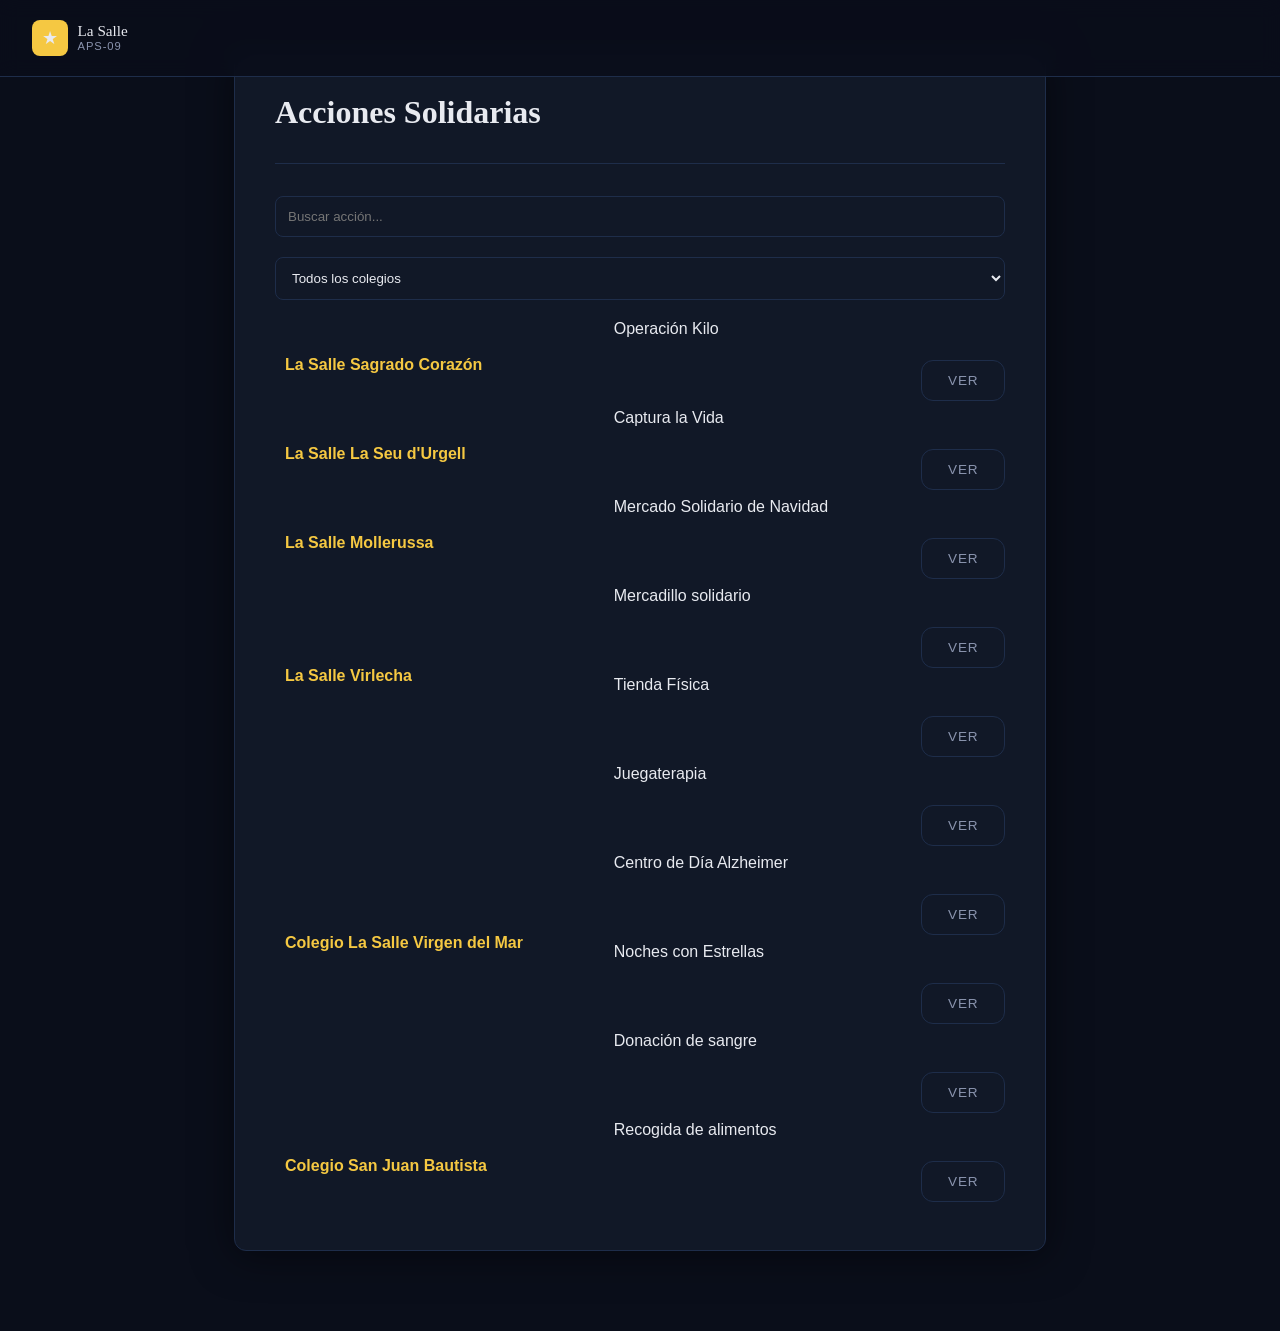
==== Index.html @ cb10192f "Add files via upload" ====
<!DOCTYPE html>
<html lang="es">
  <head>
    <meta charset="UTF-8" />
    <meta name="viewport" content="width=device-width, initial-scale=1.0" />
    <title>Acciones Solidarias | APS-09</title>
    <link rel="stylesheet" href="main.css" />
  </head>

  <body>
    <header class="site-header">
      <div class="logo">
        <div class="logo-icon">★</div>
        <div class="logo-text">
          La Salle
          <span>APS-09</span>
        </div>
      </div>
    </header>

    <main>
      <section class="card">
        <h1
          style="
            font-family: var(--font-display);
            font-size: 2rem;
            margin-bottom: 10px;
          "
        >
          Acciones Solidarias
        </h1>

        <div class="divider"></div>

        <input
          type="text"
          id="inputBusqueda"
          placeholder="Buscar acción..."
          onkeyup="filtrarTabla()"
          style="
            width: 100%;
            padding: 12px;
            margin-bottom: 20px;
            border-radius: 8px;
            border: 1px solid var(--color-border);
            background: var(--color-surface);
            color: var(--color-text);
          "
        />

        <select
          id="filtroColegio"
          onchange="filtrarTabla()"
          style="
            width: 100%;
            padding: 12px;
            margin-bottom: 20px;
            border-radius: 8px;
            border: 1px solid var(--color-border);
            background: var(--color-surface);
            color: var(--color-text);
          "
        >
          <option value="">Todos los colegios</option>
        </select>

        <table
          id="tablaProyectos"
          style="width: 100%; border-collapse: collapse"
        >
          <tbody id="cuerpoTabla"></tbody>
        </table>
      </section>
    </main>

    <script>
      const listaProyectos = [
        {
          id: "op_kilo_1",
          colegio: "La Salle Sagrado Corazón",
          titulo: "Operación Kilo",
        },
        {
          id: "captura_vida",
          colegio: "La Salle La Seu d'Urgell",
          titulo: "Captura la Vida",
        },
        {
          id: "mercado_navidad",
          colegio: "La Salle Mollerussa",
          titulo: "Mercado Solidario de Navidad",
        },
        {
          id: "mercadillo_virlecha",
          colegio: "La Salle Virlecha",
          titulo: "Mercadillo solidario",
        },
        {
          id: "tienda_fisica",
          colegio: "La Salle Virlecha",
          titulo: "Tienda Física",
        },
        {
          id: "juegaterapia",
          colegio: "Colegio La Salle Virgen del Mar",
          titulo: "Juegaterapia",
        },
        {
          id: "alzheimer",
          colegio: "Colegio La Salle Virgen del Mar",
          titulo: "Centro de Día Alzheimer",
        },
        {
          id: "estrellas",
          colegio: "Colegio La Salle Virgen del Mar",
          titulo: "Noches con Estrellas",
        },
        {
          id: "donacion_sangre",
          colegio: "Colegio La Salle Virgen del Mar",
          titulo: "Donación de sangre",
        },
        {
          id: "recogida_alimentos_sjb",
          colegio: "Colegio San Juan Bautista",
          titulo: "Recogida de alimentos",
        },
      ];

      window.onload = function () {
        const selectFiltro = document.getElementById("filtroColegio");
        const cuerpoTabla = document.getElementById("cuerpoTabla");

        const colegiosAgrupados = {};

        listaProyectos.forEach((p) => {
          if (!colegiosAgrupados[p.colegio]) colegiosAgrupados[p.colegio] = [];
          colegiosAgrupados[p.colegio].push(p);
        });

        Object.keys(colegiosAgrupados).forEach((nombreColegio) => {
          let option = document.createElement("option");
          option.value = nombreColegio;
          option.text = nombreColegio;
          selectFiltro.appendChild(option);
        });

        let htmlTabla = "";

        Object.keys(colegiosAgrupados).forEach((nombreColegio) => {
          htmlTabla += `
<tr>
<td style="padding:10px; font-weight:bold; color: var(--color-gold);">${nombreColegio}</td>
<td>
<ul style="list-style:none; padding:0;">
`;

          colegiosAgrupados[nombreColegio].forEach((proj) => {
            htmlTabla += `
<li style="display:flex; justify-content:space-between; margin-bottom:8px;">
<span>${proj.titulo}</span>
<a href="detalle.html?proyecto=${proj.id}" class="btn-back">Ver</a>
</li>
`;
          });

          htmlTabla += `
</ul>
</td>
</tr>
`;
        });

        cuerpoTabla.innerHTML = htmlTabla;
      };

      function filtrarTabla() {
        var input = document.getElementById("inputBusqueda");
        var filter = input.value.toUpperCase();
        var select = document.getElementById("filtroColegio");
        var filterCole = select.value.toUpperCase();

        var table = document.getElementById("tablaProyectos");
        var tr = table
          .getElementsByTagName("tbody")[0]
          .getElementsByTagName("tr");

        for (var i = 0; i < tr.length; i++) {
          var tdCole = tr[i].getElementsByTagName("td")[0];
          var tdProjs = tr[i].getElementsByTagName("td")[1];

          if (tdCole && tdProjs) {
            var txtValueCole = tdCole.textContent || tdCole.innerText;
            var matchColegio =
              filterCole === "" ||
              txtValueCole.toUpperCase().indexOf(filterCole) > -1;

            var liItems = tdProjs.getElementsByTagName("li");
            var hasVisibleLi = false;

            for (var j = 0; j < liItems.length; j++) {
              var spanProj = liItems[j].getElementsByTagName("span")[0];
              var txtValueProj = spanProj.textContent || spanProj.innerText;

              var matchText =
                filter === "" ||
                txtValueCole.toUpperCase().indexOf(filter) > -1 ||
                txtValueProj.toUpperCase().indexOf(filter) > -1;

              if (matchColegio && matchText) {
                liItems[j].style.display = "";
                hasVisibleLi = true;
              } else {
                liItems[j].style.display = "none";
              }
            }

            tr[i].style.display = hasVisibleLi ? "" : "none";
          }
        }
      }
    </script>
  </body>
</html>
---- main.css ----
:root {
  --color-bg: #0a0e1a;
  --color-surface: #111827;
  --color-border: #1e2d4a;
  --color-gold: #f5c842;
  --color-gold-dim: #c9a22e;
  --color-text: #e8eaf0;
  --color-muted: #8a94ae;
  --font-display: "Playfair Display", serif;
  --font-body: "Lato", sans-serif;
  --radius: 12px;
  --transition: 0.35s cubic-bezier(0.4, 0, 0.2, 1);
}

*,
*::before,
*::after {
  box-sizing: border-box;
  margin: 0;
  padding: 0;
}

html {
  scroll-behavior: smooth;
}

body {
  background-color: var(--color-bg);
  color: var(--color-text);
  font-family: var(--font-body);
  font-weight: 300;
  min-height: 100vh;
  overflow-x: hidden;
}

.stars-layer {
  position: fixed;
  inset: 0;
  pointer-events: none;
  z-index: 0;
  overflow: hidden;
}

.star {
  position: absolute;
  border-radius: 50%;
  background: #fff;
  animation: twinkle var(--dur) var(--delay) infinite alternate ease-in-out;
}

@keyframes twinkle {
  from {
    opacity: var(--min-op);
    transform: scale(1);
  }
  to {
    opacity: 1;
    transform: scale(1.4);
  }
}

.site-header {
  position: relative;
  z-index: 10;
  display: flex;
  align-items: center;
  justify-content: space-between;
  padding: 1.25rem 2rem;
  border-bottom: 1px solid var(--color-border);
  background: rgba(10, 14, 26, 0.85);
  backdrop-filter: blur(10px);
}

.site-header .logo {
  display: flex;
  align-items: center;
  gap: 0.6rem;
  text-decoration: none;
}

.site-header .logo-icon {
  width: 36px;
  height: 36px;
  background: var(--color-gold);
  border-radius: 8px;
  display: flex;
  align-items: center;
  justify-content: center;
  font-size: 1.1rem;
}

.site-header .logo-text {
  font-family: var(--font-display);
  font-size: 0.95rem;
  color: var(--color-text);
  line-height: 1.2;
}

.site-header .logo-text span {
  display: block;
  font-family: var(--font-body);
  font-weight: 300;
  font-size: 0.7rem;
  color: var(--color-muted);
  letter-spacing: 0.08em;
  text-transform: uppercase;
}

nav a {
  color: var(--color-muted);
  text-decoration: none;
  font-size: 0.85rem;
  letter-spacing: 0.05em;
  text-transform: uppercase;
  transition: color var(--transition);
}

nav a:hover {
  color: var(--color-gold);
}

.hero {
  position: relative;
  z-index: 1;
  min-height: 56vh;
  display: flex;
  flex-direction: column;
  justify-content: flex-end;
  overflow: hidden;
}

.hero-img-wrapper {
  position: absolute;
  inset: 0;
}

.hero-img-wrapper img {
  width: 100%;
  height: 100%;
  object-fit: cover;
  object-position: center;
  filter: brightness(0.42) saturate(0.7);
}

.hero-overlay {
  position: absolute;
  inset: 0;
  background: linear-gradient(
    to bottom,
    transparent 20%,
    rgba(10, 14, 26, 0.55) 60%,
    var(--color-bg) 100%
  );
}

.hero-content {
  position: relative;
  padding: 2.5rem 2rem 3rem;
  max-width: 820px;
}

.badge {
  display: inline-block;
  background: rgba(245, 200, 66, 0.15);
  border: 1px solid var(--color-gold-dim);
  color: var(--color-gold);
  font-size: 0.7rem;
  font-weight: 700;
  letter-spacing: 0.12em;
  text-transform: uppercase;
  padding: 0.3rem 0.8rem;
  border-radius: 999px;
  margin-bottom: 1rem;
  animation: fadeUp 0.7s 0.1s both;
}

.hero-title {
  font-family: var(--font-display);
  font-size: clamp(2.2rem, 6vw, 4rem);
  line-height: 1.1;
  color: #fff;
  animation: fadeUp 0.7s 0.25s both;
}

.hero-title em {
  font-style: normal;
  color: var(--color-gold);
}

.hero-school {
  margin-top: 0.8rem;
  font-size: 0.85rem;
  letter-spacing: 0.1em;
  text-transform: uppercase;
  color: var(--color-muted);
  animation: fadeUp 0.7s 0.4s both;
}

@keyframes fadeUp {
  from {
    opacity: 0;
    transform: translateY(18px);
  }
  to {
    opacity: 1;
    transform: translateY(0);
  }
}

main {
  position: relative;
  z-index: 1;
  max-width: 860px;
  margin: 0 auto;
  padding: 0 1.5rem 5rem;
}

.card {
  background: var(--color-surface);
  border: 1px solid var(--color-border);
  border-radius: var(--radius);
  padding: 2.5rem;
  margin-top: -1.5rem;
  animation: fadeUp 0.7s 0.55s both;
  box-shadow: 0 4px 40px rgba(0, 0, 0, 0.5);
}

.description-label {
  font-size: 0.7rem;
  font-weight: 700;
  letter-spacing: 0.14em;
  text-transform: uppercase;
  color: var(--color-gold);
  margin-bottom: 0.6rem;
}

.description-text {
  font-size: 1.05rem;
  line-height: 1.75;
  color: var(--color-text);
  max-width: 680px;
}

.divider {
  height: 1px;
  background: var(--color-border);
  margin: 2rem 0;
}

.meta-grid {
  display: grid;
  grid-template-columns: repeat(auto-fill, minmax(220px, 1fr));
  gap: 1.25rem;
}

.meta-item {
  display: flex;
  flex-direction: column;
  gap: 0.3rem;
}

.meta-item dt {
  font-size: 0.65rem;
  font-weight: 700;
  letter-spacing: 0.14em;
  text-transform: uppercase;
  color: var(--color-muted);
}

.meta-item dd {
  font-size: 0.95rem;
  color: var(--color-text);
  font-weight: 400;
}

.btn-back {
  display: inline-flex;
  align-items: center;
  gap: 0.5rem;
  margin-top: 2.5rem;
  padding: 0.75rem 1.6rem;
  background: transparent;
  border: 1px solid var(--color-border);
  border-radius: var(--radius);
  color: var(--color-muted);
  text-decoration: none;
  font-family: var(--font-body);
  font-size: 0.85rem;
  letter-spacing: 0.06em;
  text-transform: uppercase;
  cursor: pointer;
  transition: border-color var(--transition), color var(--transition),
    background var(--transition);
}

.btn-back:hover {
  border-color: var(--color-gold-dim);
  color: var(--color-gold);
  background: rgba(245, 200, 66, 0.05);
}

.btn-back svg {
  width: 16px;
  height: 16px;
}

@media (max-width: 600px) {
  .site-header {
    padding: 1rem;
  }
  .hero-content {
    padding: 1.5rem 1rem 2rem;
  }
  .card {
    padding: 1.5rem 1.25rem;
  }
  .meta-grid {
    grid-template-columns: 1fr;
  }
}
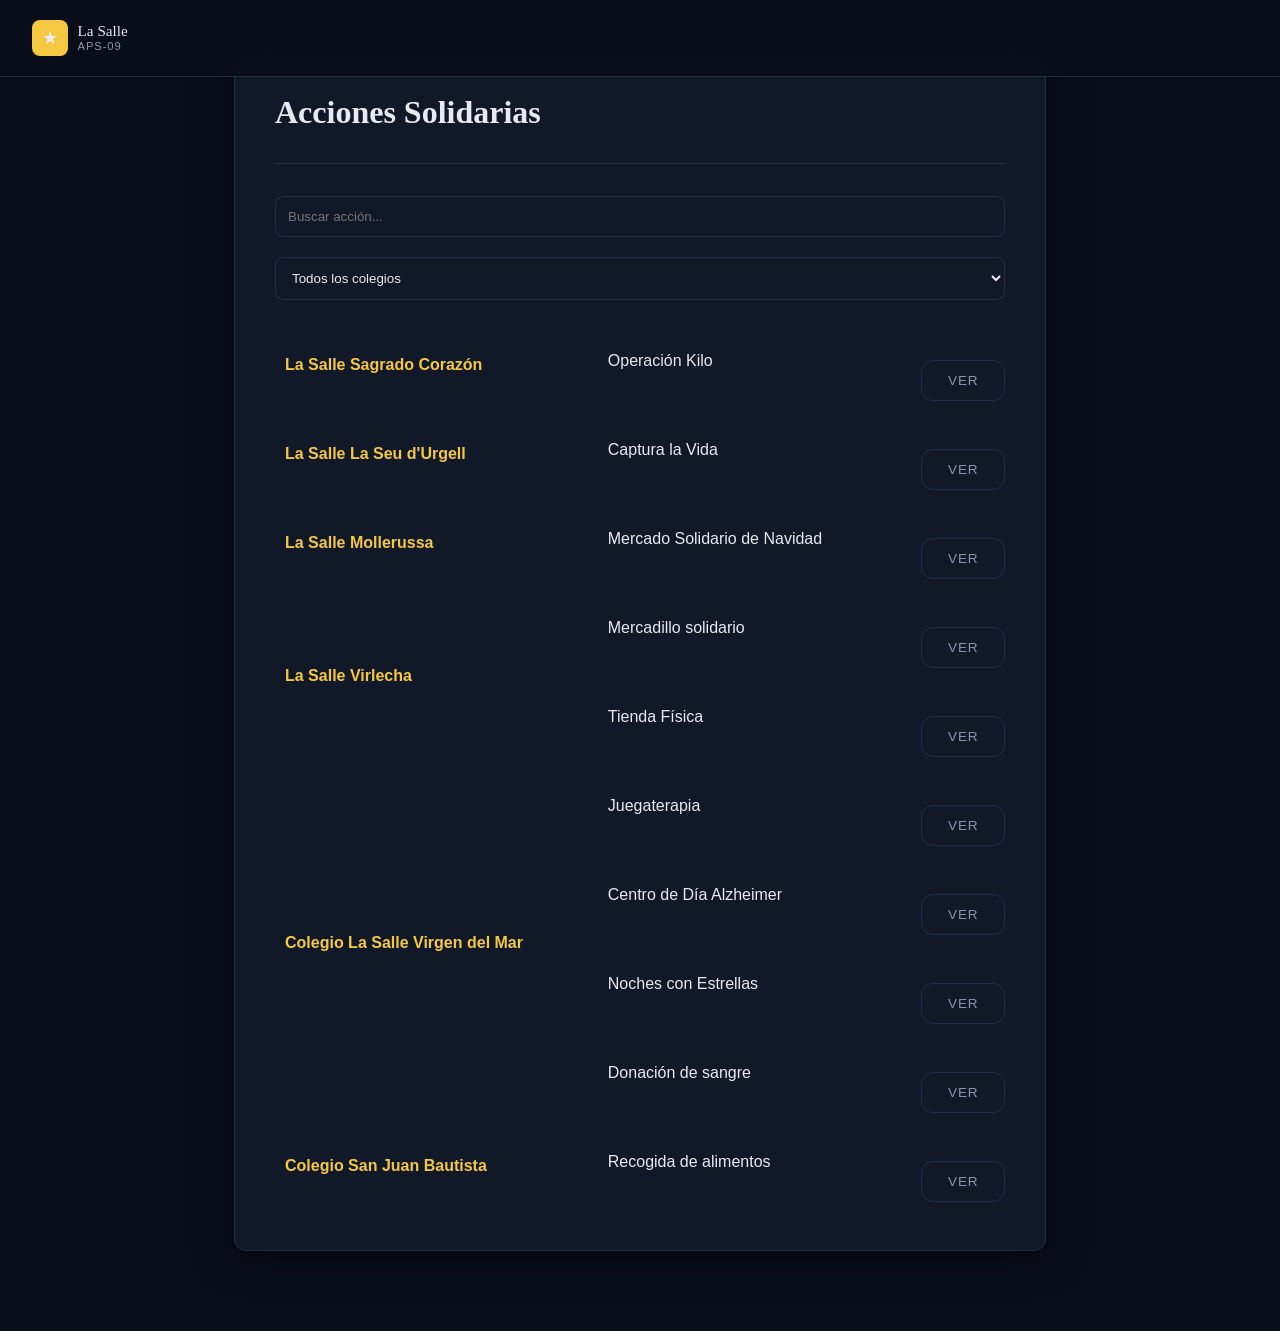
==== commit 34922bef: "terminado" ====
--- a/Index.html
+++ b/Index.html
@@ -157,8 +157,8 @@
 
           colegiosAgrupados[nombreColegio].forEach((proj) => {
             htmlTabla += `
-<li style="display:flex; justify-content:space-between; margin-bottom:8px;">
-<span>${proj.titulo}</span>
+<li style="display:flex; align-items:center; gap:10px; margin-bottom:8px;">
+<span style="flex:1;">${proj.titulo}</span>
 <a href="detalle.html?proyecto=${proj.id}" class="btn-back">Ver</a>
 </li>
 `;
